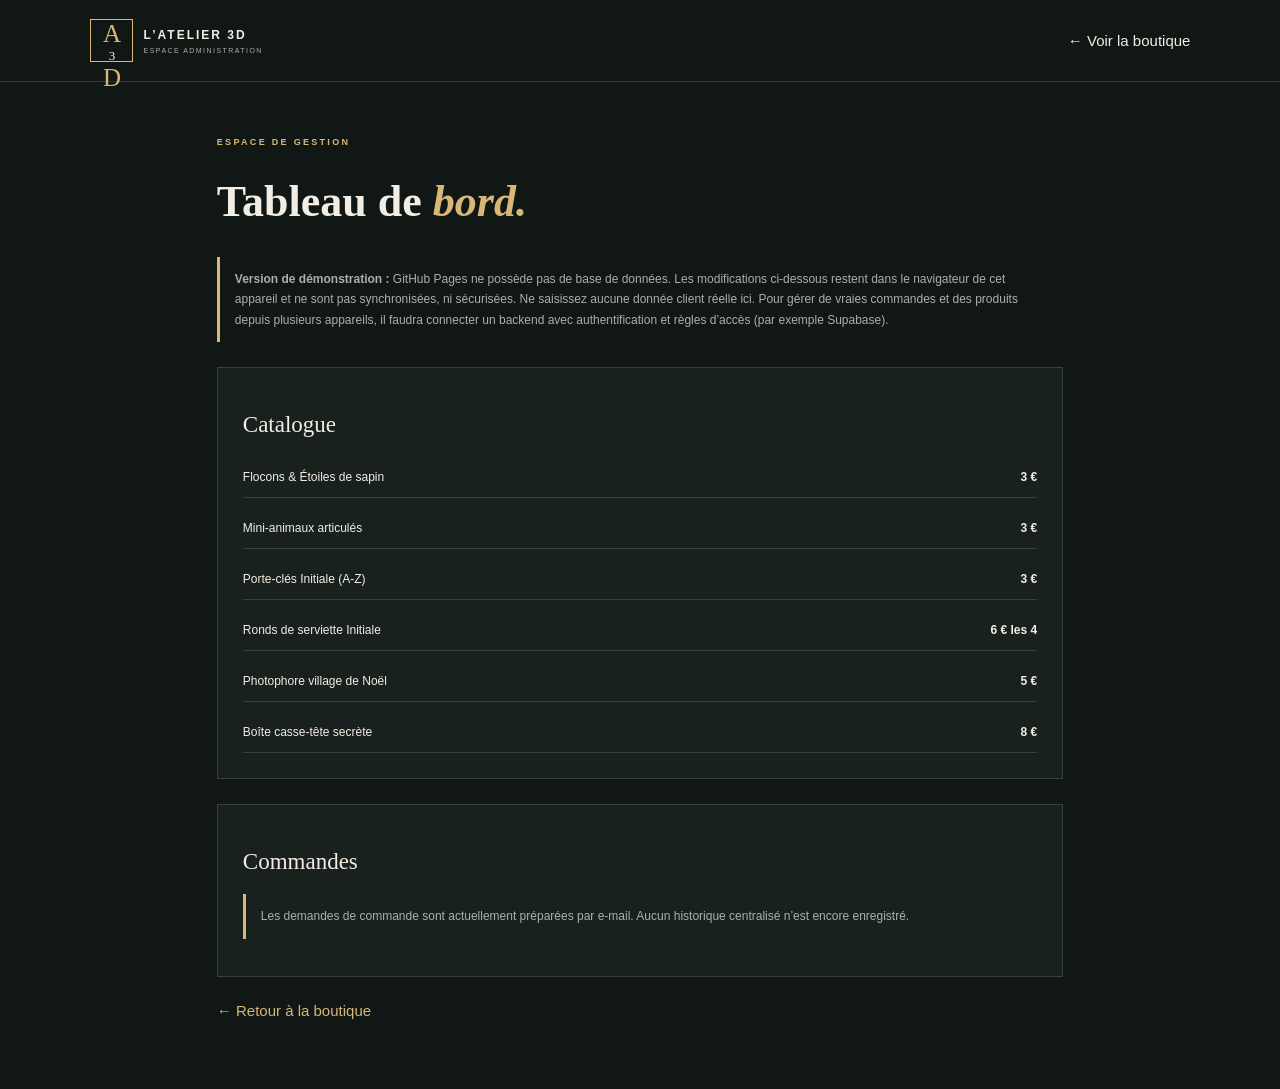
==== admin.html @ 52f1eea9 "Ajouter une page d’administration de démonstration" ====
<!doctype html><html lang="fr"><head><meta charset="utf-8"><meta name="viewport" content="width=device-width,initial-scale=1"><title>Administration — L’Atelier 3D</title><link rel="stylesheet" href="css/style.css"><style>body{min-height:100vh}.admin{max-width:1000px;margin:auto;padding:55px 6vw}.admin-head{display:flex;justify-content:space-between;align-items:center;gap:20px}.admin h1{font:600 44px var(--serif)}.admin h1 em{color:var(--gold)}.admin-card{border:1px solid var(--line);padding:25px;margin:25px 0;background:var(--panel)}.admin-card h2{font:500 23px var(--serif)}.admin-note{border-left:3px solid var(--gold);padding:12px 15px;color:var(--muted);font-size:12px;line-height:1.7}.admin-list{display:grid;gap:10px}.admin-row{display:flex;justify-content:space-between;gap:15px;padding:13px 0;border-bottom:1px solid var(--line);font-size:12px}.admin a{color:var(--gold)}.admin button{border:1px solid var(--line);background:transparent;color:var(--cream);padding:8px 12px;cursor:pointer}.admin input{background:#fff;color:#111;padding:9px;border:0;width:100%;max-width:260px;margin:5px}.admin label{font-size:11px;color:var(--muted)}@media(max-width:600px){.admin-head{align-items:flex-start;flex-direction:column}.admin h1{font-size:36px}}</style></head><body><header class="site-header"><a class="brand" href="index.html"><span class="brand-mark">A<span>3</span>D</span><span class="brand-name">L’ATELIER 3D<small>ESPACE ADMINISTRATION</small></span></a><a href="index.html">← Voir la boutique</a></header><main class="admin"><p class="eyebrow">ESPACE DE GESTION</p><h1>Tableau de <em>bord.</em></h1><div class="admin-note"><strong>Version de démonstration :</strong> GitHub Pages ne possède pas de base de données. Les modifications ci-dessous restent dans le navigateur de cet appareil et ne sont pas synchronisées, ni sécurisées. Ne saisissez aucune donnée client réelle ici. Pour gérer de vraies commandes et des produits depuis plusieurs appareils, il faudra connecter un backend avec authentification et règles d’accès (par exemple Supabase).</div><section class="admin-card"><h2>Catalogue</h2><div class="admin-list" id="admin-products"></div></section><section class="admin-card"><h2>Commandes</h2><p class="admin-note">Les demandes de commande sont actuellement préparées par e-mail. Aucun historique centralisé n’est encore enregistré.</p></section><p><a href="index.html">← Retour à la boutique</a></p></main><script>const products=[["Flocons & Étoiles de sapin","3 €"],["Mini-animaux articulés","3 €"],["Porte-clés Initiale (A-Z)","3 €"],["Ronds de serviette Initiale","6 € les 4"],["Photophore village de Noël","5 €"],["Boîte casse-tête secrète","8 €"]];document.querySelector("#admin-products").innerHTML=products.map(p=>'<div class="admin-row"><span>'+p[0]+'</span><strong>'+p[1]+'</strong></div>').join("");</script></body></html>
---- css/style.css ----
:root{--bg:#101714;--panel:#18211d;--cream:#f2eee3;--muted:#a9b1a8;--gold:#d8b779;--red:#a94b43;--line:rgba(242,238,227,.15);--serif:"Playfair Display",Georgia,serif;--sans:"DM Sans",Arial,sans-serif}*{box-sizing:border-box}html{scroll-behavior:smooth}body{margin:0;background:var(--bg);color:var(--cream);font-family:var(--sans);font-size:15px}a{color:inherit;text-decoration:none}button,input,select,textarea{font:inherit}.announcement{height:32px;background:var(--gold);color:#1a211c;display:flex;align-items:center;justify-content:center;gap:13px;font-size:9px;letter-spacing:1.6px;font-weight:700}.announcement span{font-size:13px}.site-header{height:82px;padding:0 7vw;display:flex;align-items:center;justify-content:space-between;border-bottom:1px solid var(--line);position:relative;z-index:4;background:var(--bg)}.brand{display:flex;align-items:center;gap:11px}.brand-mark{font-family:var(--serif);font-size:25px;letter-spacing:-2px;border:1px solid var(--gold);width:43px;height:43px;display:grid;place-items:center;color:var(--gold);position:relative}.brand-mark span{font-size:13px;color:var(--cream)}.brand-name{font-size:12px;letter-spacing:2px;font-weight:700}.brand-name small{display:block;font-size:7px;letter-spacing:1.45px;color:var(--muted);margin-top:5px;font-weight:500}.main-nav{display:flex;gap:38px;color:#d0d3cb;font-size:12px}.main-nav a:hover{color:var(--gold)}.cart-trigger{background:none;border:1px solid var(--line);color:var(--cream);padding:11px 15px;cursor:pointer;font-size:12px}.cart-trigger span{background:var(--gold);color:#1b211b;border-radius:50%;padding:3px 7px;margin-left:7px;font-weight:700}.hero{min-height:630px;padding:82px 10vw 30px;display:grid;grid-template-columns:1fr 1fr;align-items:center;position:relative;overflow:hidden;background:radial-gradient(ellipse at 75% 50%,#26372d 0,transparent 44%),linear-gradient(115deg,#101714,#151f1a)}.hero-copy{position:relative;z-index:2;max-width:570px}.eyebrow{font-size:9px;letter-spacing:2.3px;color:var(--gold);font-weight:700;margin:0 0 22px}.eyebrow-line{display:inline-block;width:27px;height:1px;background:var(--gold);vertical-align:middle;margin-right:9px}.hero h1{font:600 clamp(55px,7vw,94px)/.98 var(--serif);letter-spacing:-3px;margin:0}.hero h1 em,.intro-strip h2 em,.section-heading h2 em,.feature-band h2 em,.steps h2 em,.order-dialog h2 em{font-weight:500;color:var(--gold)}.hero-intro{color:#c0c7be;line-height:1.8;max-width:390px;margin:27px 0 30px;font-size:14px}.hero-actions{display:flex;align-items:center;gap:20px;flex-wrap:wrap}.button{min-height:48px;padding:0 20px;border:0;display:inline-flex;align-items:center;justify-content:center;gap:28px;font-weight:700;font-size:11px;letter-spacing:.3px;cursor:pointer;position:relative;overflow:hidden;transition:transform .2s,background .2s}.button:hover{transform:translateY(-2px)}.button-light{background:var(--cream);color:#17201a}.button-dark{background:var(--gold);color:#17201a;width:100%}.button span{font-size:17px}.hero-note{font-size:10px;color:var(--muted)}.hero-art{height:450px;position:relative;display:grid;place-items:center}.art-glow{position:absolute;width:310px;height:310px;border-radius:50%;background:#c99d5740;filter:blur(75px)}.art-orbit{position:absolute;border:1px solid #d8b77945;border-radius:50%;transform:rotate(-24deg)}.orbit-one{width:430px;height:210px}.orbit-two{width:370px;height:480px;transform:rotate(36deg)}.ornament{position:absolute;border-radius:50%;display:grid;place-items:center;box-shadow:inset -20px -20px 35px #0005,0 30px 70px #0006}.ornament-main{width:210px;height:210px;background:radial-gradient(circle at 32% 25%,#e8d5ac,#bd8d50 48%,#80522e 100%);color:#f7e6bd;font-size:73px}.ornament-cap{position:absolute;width:33px;height:22px;background:#d9c49b;top:-17px;border-radius:4px 4px 0 0}.ornament-loop{position:absolute;width:25px;height:23px;border:3px solid #d9c49b;border-bottom:0;border-radius:20px 20px 0 0;top:-37px}.ornament-small{width:92px;height:92px;background:radial-gradient(circle at 30% 20%,#e0b7a2,#a94b43 70%);font-size:34px;right:9%;bottom:13%;color:#f4d8c2}.ornament-small .ornament-cap{width:18px;height:14px;top:-10px}.ornament-small .ornament-loop{width:14px;height:15px;top:-23px;border-width:2px}.hero-star{position:absolute;color:var(--gold)}.star-a{font-size:30px;top:12%;left:17%}.star-b{font-size:20px;right:16%;top:22%}.star-c{font-size:26px;left:12%;bottom:20%}.art-caption{position:absolute;bottom:0;left:8%;right:8%;display:flex;justify-content:space-between;color:#aeb7aa;font-size:8px;letter-spacing:1.5px}.hero-bottom{position:absolute;bottom:25px;left:10vw;right:10vw;display:flex;justify-content:space-between;color:#879187;font-size:8px;letter-spacing:1.8px}.intro-strip{text-align:center;padding:105px 20px 100px;background:var(--cream);color:#18211d}.intro-strip>p:first-child{font-size:9px;letter-spacing:2px;color:#997747;font-weight:700}.intro-strip h2,.section-heading h2,.feature-band h2,.steps h2{font:600 clamp(35px,4vw,53px)/1.12 var(--serif);margin:18px 0}.intro-strip h2 em{color:#997747}.intro-text{max-width:490px;margin:20px auto 0;color:#667067;line-height:1.8;font-size:13px}.section-wrap{padding:100px 10vw}.section-heading{display:flex;align-items:end;justify-content:space-between;margin-bottom:42px;gap:25px}.section-heading .eyebrow{margin-bottom:13px}.section-heading h2{margin:0}.section-heading h2 em{color:var(--gold)}.section-heading>p{max-width:260px;color:var(--muted);font-size:12px;line-height:1.7}.product-grid{display:grid;grid-template-columns:repeat(3,1fr);gap:19px}.product-card{border:1px solid var(--line);background:#151e19;transition:transform .25s,border-color .25s}.product-card:hover{transform:translateY(-5px);border-color:#d8b77980}.product-art{height:220px;background:radial-gradient(circle at 50% 45%,#344438,#1c2821 65%);display:grid;place-items:center;position:relative;overflow:hidden}.product-art:after{content:"";position:absolute;width:160px;height:160px;border:1px solid #d8b77930;border-radius:50%}.product-symbol{font:90px var(--serif);color:var(--gold);text-shadow:0 12px 25px #0008;z-index:1}.product-card:nth-child(3n+2) .product-art{background:radial-gradient(circle at 50% 45%,#49322e,#241e1b 70%)}.product-card:nth-child(3n) .product-art{background:radial-gradient(circle at 50% 45%,#41443a,#20251f 70%)}.product-meta{padding:20px}.product-kicker{font-size:8px;letter-spacing:1.5px;color:var(--gold);margin:0 0 9px}.product-title-row{display:flex;justify-content:space-between;gap:10px;align-items:start}.product-title-row h3{font:500 18px/1.25 var(--serif);margin:0}.product-price{color:var(--gold);font-size:14px;font-weight:700;white-space:nowrap}.product-desc{color:var(--muted);font-size:11px;line-height:1.6;min-height:36px;margin:12px 0 18px}.add-button{width:100%;height:41px;background:transparent;color:var(--cream);border:1px solid #657166;cursor:pointer;font-size:10px;letter-spacing:.5px;transition:.2s}.add-button:hover{background:var(--gold);border-color:var(--gold);color:#17201a}.feature-band{padding:85px 12vw;background:#d8b779;color:#18211d;display:grid;grid-template-columns:.4fr 1fr 1fr;align-items:center;gap:35px}.feature-mark{font-size:60px;color:#8b6031}.feature-band .eyebrow{color:#76552e}.feature-band h2{margin:0}.feature-band h2 em{color:#8b6031}.feature-text{font-size:12px;line-height:1.8;color:#3f493e}.feature-text ul{padding-left:18px}.feature-text li{padding:3px 0}.steps{text-align:center}.steps h2{margin:0 0 50px}.steps h2 em{color:var(--gold)}.step-grid{display:grid;grid-template-columns:repeat(3,1fr);gap:18px;text-align:left}.step-grid article{border-top:1px solid var(--line);padding:25px 10px}.step-grid article>span{color:var(--gold);font:28px var(--serif)}.step-grid h3{font:500 20px var(--serif);margin:20px 0 9px}.step-grid p{color:var(--muted);font-size:11px;line-height:1.8;max-width:250px}.footer{padding:38px 8vw;border-top:1px solid var(--line);display:flex;align-items:center;justify-content:space-between;gap:20px}.footer p,.footer>span{font-size:9px;color:var(--muted)}.cart-backdrop{position:fixed;inset:0;background:#0009;z-index:8;opacity:0;pointer-events:none;transition:.25s}.cart-backdrop.visible{opacity:1;pointer-events:auto}.cart-panel{position:fixed;z-index:9;right:0;top:0;height:100dvh;width:min(440px,100%);background:var(--cream);color:#18211d;padding:32px;transform:translateX(102%);transition:transform .3s;display:flex;flex-direction:column}.cart-panel.open{transform:translateX(0)}.cart-head{display:flex;justify-content:space-between;align-items:start;border-bottom:1px solid #d8d5ca;padding-bottom:20px}.cart-head .eyebrow{margin-bottom:9px;color:#997747}.cart-head h2{font:600 34px var(--serif);margin:0}.cart-head h2 span{color:#997747}.icon-button{border:0;background:none;font-size:28px;cursor:pointer;color:inherit}.cart-items{padding:15px 0;overflow:auto;flex:1}.empty-cart{font-size:12px;color:#737c72;line-height:1.7}.cart-line{display:grid;grid-template-columns:1fr auto;gap:10px;padding:15px 0;border-bottom:1px solid #dedbd1}.cart-line h4{margin:0 0 6px;font:500 16px var(--serif)}.cart-line small{color:#70786f}.cart-line-actions{display:flex;align-items:center;gap:8px;margin-top:10px}.cart-line-actions button{border:1px solid #c8c7bd;background:transparent;width:25px;height:25px;cursor:pointer}.cart-line-price{font-weight:700;color:#8b6031}.cart-foot{border-top:1px solid #d8d5ca;padding-top:18px}.subtotal{display:flex;justify-content:space-between;font-size:14px}.subtotal strong{font-size:17px}.cart-foot>p,.payment-note{font-size:10px;line-height:1.6;color:#737c72}.payment-note{display:block;text-align:center;margin:12px 0 0}.cart-foot .button{margin-top:12px}.order-dialog{border:0;padding:0;width:min(520px,calc(100% - 28px));max-height:92dvh;overflow:auto;background:var(--cream);color:#18211d;box-shadow:0 25px 90px #0008}.order-dialog::backdrop{background:#000a}.order-dialog form{padding:32px}.dialog-top{display:flex;justify-content:space-between;align-items:center}.dialog-top .eyebrow{color:#997747;margin:0}.order-dialog h2{font:600 38px/1.1 var(--serif);margin:20px 0}.order-dialog h2 em{color:#997747}.form-intro{color:#6b756a;font-size:12px;line-height:1.7;margin-bottom:22px}.order-dialog label{display:block;font-size:10px;font-weight:700;letter-spacing:.5px;margin:14px 0}.order-dialog input,.order-dialog select,.order-dialog textarea{display:block;width:100%;margin-top:7px;border:1px solid #d2d0c6;background:#fffdf8;padding:12px;color:#18211d;outline-color:#997747}.dialog-total{display:flex;justify-content:space-between;border-top:1px solid #d2d0c6;padding:18px 0;margin-top:20px}.dialog-total strong{color:#8b6031}.order-dialog .payment-note{color:#737c72}.toast{position:fixed;bottom:25px;left:50%;transform:translate(-50%,20px);background:var(--cream);color:#18211d;padding:12px 18px;font-size:11px;z-index:20;opacity:0;transition:.2s;pointer-events:none}.toast.show{opacity:1;transform:translate(-50%,0)}.snow-button:before,.snow-button:after{content:"";position:absolute;inset:-30px;background-image:radial-gradient(circle,#fff 1px,transparent 1.7px),radial-gradient(circle,#fff 1px,transparent 1.7px);background-size:31px 31px,47px 47px;background-position:0 0,13px 19px;opacity:0;pointer-events:none}.snow-button:hover:before,.snow-button:focus-visible:before{opacity:.45;animation:snowfall 1.8s linear infinite}.snow-button:hover:after{opacity:.3;animation:snowfall 2.5s linear infinite reverse}@keyframes snowfall{to{background-position:0 60px,13px 79px}}@media(max-width:850px){.site-header{padding:0 5vw}.main-nav{gap:17px}.hero{padding:65px 7vw 60px;grid-template-columns:1fr 1fr}.hero-art{transform:scale(.85)}.section-wrap{padding:80px 7vw}.feature-band{padding:70px 7vw;grid-template-columns:.3fr 1fr 1fr}.product-grid{grid-template-columns:repeat(2,1fr)}}@media(max-width:600px){.announcement{font-size:7px;letter-spacing:1px}.site-header{height:70px}.brand-mark{width:36px;height:36px;font-size:21px}.brand-name{font-size:10px}.brand-name small{font-size:6px}.main-nav{display:none}.cart-trigger{padding:9px 10px;font-size:10px}.hero{display:block;min-height:760px;padding:72px 8vw 70px}.hero h1{font-size:66px}.hero-art{height:350px;margin-top:12px;transform:scale(.8)}.hero-bottom{left:8vw;right:8vw;font-size:7px}.hero-note{font-size:9px}.intro-strip{padding:75px 22px}.section-wrap{padding:70px 6vw}.section-heading{display:block}.section-heading>p{margin-top:15px}.product-grid{grid-template-columns:1fr;gap:14px}.product-art{height:230px}.feature-band{grid-template-columns:1fr;gap:10px;padding:65px 9vw}.feature-mark{font-size:35px}.feature-text{margin-top:12px}.steps h2{margin-bottom:30px}.step-grid{grid-template-columns:1fr;gap:0}.step-grid article{padding:20px 5px}.step-grid p{max-width:none}.footer{align-items:flex-start;flex-direction:column;padding:32px 7vw}.cart-panel{padding:25px 20px}.order-dialog form{padding:24px}.order-dialog h2{font-size:34px}}@media(prefers-reduced-motion:reduce){*,*:before,*:after{scroll-behavior:auto!important;animation-duration:.01ms!important;transition-duration:.01ms!important}}
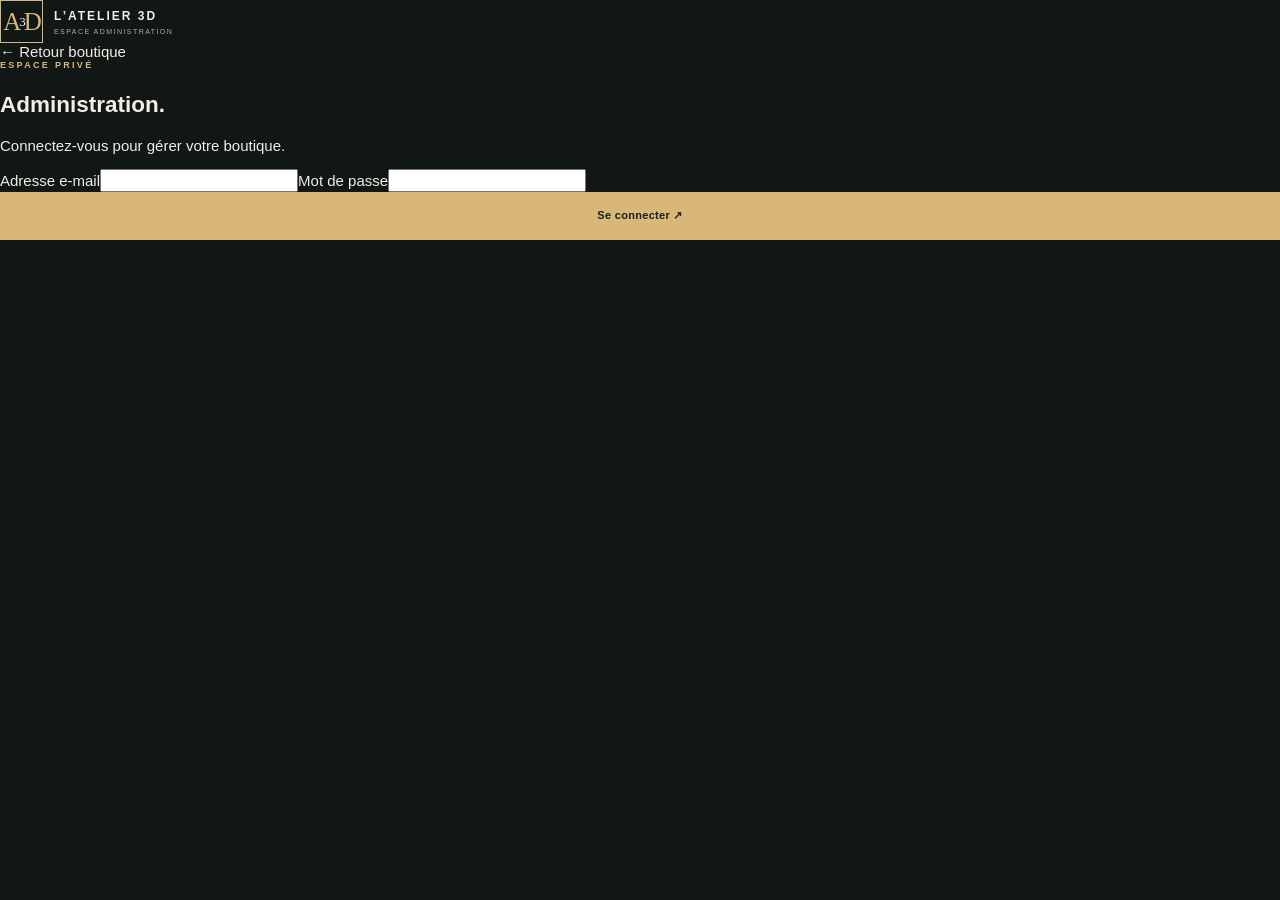
==== commit 86c151ba: "Créer l’interface d’administration Supabase" ====
--- a/admin.html
+++ b/admin.html
@@ -1 +1 @@
-<!doctype html><html lang="fr"><head><meta charset="utf-8"><meta name="viewport" content="width=device-width,initial-scale=1"><title>Administration — L’Atelier 3D</title><link rel="stylesheet" href="css/style.css"><style>body{min-height:100vh}.admin{max-width:1000px;margin:auto;padding:55px 6vw}.admin-head{display:flex;justify-content:space-between;align-items:center;gap:20px}.admin h1{font:600 44px var(--serif)}.admin h1 em{color:var(--gold)}.admin-card{border:1px solid var(--line);padding:25px;margin:25px 0;background:var(--panel)}.admin-card h2{font:500 23px var(--serif)}.admin-note{border-left:3px solid var(--gold);padding:12px 15px;color:var(--muted);font-size:12px;line-height:1.7}.admin-list{display:grid;gap:10px}.admin-row{display:flex;justify-content:space-between;gap:15px;padding:13px 0;border-bottom:1px solid var(--line);font-size:12px}.admin a{color:var(--gold)}.admin button{border:1px solid var(--line);background:transparent;color:var(--cream);padding:8px 12px;cursor:pointer}.admin input{background:#fff;color:#111;padding:9px;border:0;width:100%;max-width:260px;margin:5px}.admin label{font-size:11px;color:var(--muted)}@media(max-width:600px){.admin-head{align-items:flex-start;flex-direction:column}.admin h1{font-size:36px}}</style></head><body><header class="site-header"><a class="brand" href="index.html"><span class="brand-mark">A<span>3</span>D</span><span class="brand-name">L’ATELIER 3D<small>ESPACE ADMINISTRATION</small></span></a><a href="index.html">← Voir la boutique</a></header><main class="admin"><p class="eyebrow">ESPACE DE GESTION</p><h1>Tableau de <em>bord.</em></h1><div class="admin-note"><strong>Version de démonstration :</strong> GitHub Pages ne possède pas de base de données. Les modifications ci-dessous restent dans le navigateur de cet appareil et ne sont pas synchronisées, ni sécurisées. Ne saisissez aucune donnée client réelle ici. Pour gérer de vraies commandes et des produits depuis plusieurs appareils, il faudra connecter un backend avec authentification et règles d’accès (par exemple Supabase).</div><section class="admin-card"><h2>Catalogue</h2><div class="admin-list" id="admin-products"></div></section><section class="admin-card"><h2>Commandes</h2><p class="admin-note">Les demandes de commande sont actuellement préparées par e-mail. Aucun historique centralisé n’est encore enregistré.</p></section><p><a href="index.html">← Retour à la boutique</a></p></main><script>const products=[["Flocons & Étoiles de sapin","3 €"],["Mini-animaux articulés","3 €"],["Porte-clés Initiale (A-Z)","3 €"],["Ronds de serviette Initiale","6 € les 4"],["Photophore village de Noël","5 €"],["Boîte casse-tête secrète","8 €"]];document.querySelector("#admin-products").innerHTML=products.map(p=>'<div class="admin-row"><span>'+p[0]+'</span><strong>'+p[1]+'</strong></div>').join("");</script></body></html>+<!doctype html><html lang="fr"><head><meta charset="utf-8"><meta name="viewport" content="width=device-width,initial-scale=1"><meta name="theme-color" content="#101714"><title>Administration — L’Atelier 3D</title><link rel="stylesheet" href="css/style.css"><link rel="stylesheet" href="css/admin.css"></head><body class="admin-body"><header class="admin-header"><a class="brand" href="index.html"><span class="brand-mark">A<span>3</span>D</span><span class="brand-name">L’ATELIER 3D<small>ESPACE ADMINISTRATION</small></span></a><a href="index.html">← Retour boutique</a></header><main class="admin-main"><div id="setup-warning" class="admin-notice" hidden>Configurez l’URL et la clé publique Supabase dans js/supabase-config.js.</div><section id="login-view" class="login-card"><p class="eyebrow">ESPACE PRIVÉ</p><h1>Administration<span>.</span></h1><p class="admin-muted">Connectez-vous pour gérer votre boutique.</p><form id="login-form"><label>Adresse e-mail<input id="login-email" type="email" required autocomplete="username"></label><label>Mot de passe<input id="login-password" type="password" required autocomplete="current-password"></label><button class="button button-dark">Se connecter ↗</button><p id="login-message" class="form-message"></p></form></section><section id="dashboard-view" hidden><div class="admin-title-row"><div><p class="eyebrow">VOTRE BOUTIQUE</p><h1>Tableau de bord<span>.</span></h1><p id="admin-identity" class="admin-muted"></p></div><button id="logout-button" class="admin-secondary">Déconnexion</button></div><div class="stats-grid"><article><span>Produits actifs</span><strong id="stat-products">—</strong></article><article><span>Stock total</span><strong id="stat-stock">—</strong></article><article><span>Ventes enregistrées</span><strong id="stat-sales">—</strong></article><article><span>Chiffre d’affaires</span><strong id="stat-revenue">—</strong></article></div><nav class="admin-tabs"><button class="active" data-tab="products">Produits & stocks</button><button data-tab="sales">Ventes</button><button data-tab="settings">Paramètres</button></nav><section class="admin-panel" id="tab-products"><div class="panel-heading"><h2>Vos produits</h2><button id="new-product" class="button button-dark">＋ Ajouter</button></div><div class="table-wrap"><table><thead><tr><th>Produit</th><th>Prix</th><th>Stock</th><th>Visibilité</th><th>Actions</th></tr></thead><tbody id="products-table"></tbody></table></div></section><section class="admin-panel" id="tab-sales" hidden><div class="panel-heading"><h2>Historique des ventes</h2><button id="new-sale" class="button button-dark">＋ Enregistrer une vente</button></div><p class="admin-muted">Saisie manuelle uniquement : aucune commande client ni paiement en ligne n’est activé.</p><div class="table-wrap"><table><thead><tr><th>Date</th><th>Client</th><th>Montant</th><th>Statut</th><th>Détails</th></tr></thead><tbody id="sales-table"></tbody></table></div></section><section class="admin-panel" id="tab-settings" hidden><h2>Changer le mot de passe</h2><form id="password-form" class="settings-form"><label>Nouveau mot de passe<input id="new-password" type="password" minlength="8" required autocomplete="new-password"></label><label>Confirmation<input id="confirm-password" type="password" minlength="8" required autocomplete="new-password"></label><button class="button button-dark">Modifier le mot de passe</button><p id="settings-message" class="form-message"></p></form><p class="admin-muted">L’identifiant de connexion est votre adresse e-mail Supabase. Son changement se fait via le processus de confirmation e-mail de Supabase.</p></section></section></main><dialog id="product-dialog" class="admin-dialog"><form id="product-form"><div class="dialog-heading"><h2 id="product-dialog-title">Produit</h2><button type="button" class="admin-close" data-close="product-dialog">×</button></div><input id="product-id" type="hidden"><label>Nom<input id="product-name" required></label><div class="form-two"><label>Prix (€)<input id="product-price" type="number" min="0" step=".01" required></label><label>Stock<input id="product-stock" type="number" min="0" step="1" required></label></div><label>Unité<input id="product-unit" value="la pièce" required></label><label>Description<textarea id="product-description" rows="3"></textarea></label><div class="form-two"><label>Symbole<input id="product-symbol" maxlength="4" value="✳"></label><label>Catégorie<input id="product-tag" value="CRÉATION"></label></div><label class="check-label"><input id="product-active" type="checkbox" checked> Visible sur la boutique</label><button class="button button-dark">Enregistrer</button><p id="product-message" class="form-message"></p></form></dialog><dialog id="sale-dialog" class="admin-dialog"><form id="sale-form"><div class="dialog-heading"><h2>Enregistrer une vente</h2><button type="button" class="admin-close" data-close="sale-dialog">×</button></div><label>Nom du client<input id="sale-name" required></label><label>E-mail (facultatif)<input id="sale-email" type="email"></label><label>Montant (€)<input id="sale-amount" type="number" min="0" step=".01" required></label><label>Statut<select id="sale-status"><option>à préparer</option><option>en cours</option><option>terminée</option><option>annulée</option></select></label><label>Détails<textarea id="sale-details" rows="3"></textarea></label><button class="button button-dark">Enregistrer la vente</button><p id="sale-message" class="form-message"></p></form></dialog><script src="js/supabase-config.js"></script><script type="module" src="js/admin.js"></script></body></html>
--- a/css/style.css
+++ b/css/style.css
@@ -1 +1,2 @@
-:root{--bg:#101714;--panel:#18211d;--cream:#f2eee3;--muted:#a9b1a8;--gold:#d8b779;--red:#a94b43;--line:rgba(242,238,227,.15);--serif:"Playfair Display",Georgia,serif;--sans:"DM Sans",Arial,sans-serif}*{box-sizing:border-box}html{scroll-behavior:smooth}body{margin:0;background:var(--bg);color:var(--cream);font-family:var(--sans);font-size:15px}a{color:inherit;text-decoration:none}button,input,select,textarea{font:inherit}.announcement{height:32px;background:var(--gold);color:#1a211c;display:flex;align-items:center;justify-content:center;gap:13px;font-size:9px;letter-spacing:1.6px;font-weight:700}.announcement span{font-size:13px}.site-header{height:82px;padding:0 7vw;display:flex;align-items:center;justify-content:space-between;border-bottom:1px solid var(--line);position:relative;z-index:4;background:var(--bg)}.brand{display:flex;align-items:center;gap:11px}.brand-mark{font-family:var(--serif);font-size:25px;letter-spacing:-2px;border:1px solid var(--gold);width:43px;height:43px;display:grid;place-items:center;color:var(--gold);position:relative}.brand-mark span{font-size:13px;color:var(--cream)}.brand-name{font-size:12px;letter-spacing:2px;font-weight:700}.brand-name small{display:block;font-size:7px;letter-spacing:1.45px;color:var(--muted);margin-top:5px;font-weight:500}.main-nav{display:flex;gap:38px;color:#d0d3cb;font-size:12px}.main-nav a:hover{color:var(--gold)}.cart-trigger{background:none;border:1px solid var(--line);color:var(--cream);padding:11px 15px;cursor:pointer;font-size:12px}.cart-trigger span{background:var(--gold);color:#1b211b;border-radius:50%;padding:3px 7px;margin-left:7px;font-weight:700}.hero{min-height:630px;padding:82px 10vw 30px;display:grid;grid-template-columns:1fr 1fr;align-items:center;position:relative;overflow:hidden;background:radial-gradient(ellipse at 75% 50%,#26372d 0,transparent 44%),linear-gradient(115deg,#101714,#151f1a)}.hero-copy{position:relative;z-index:2;max-width:570px}.eyebrow{font-size:9px;letter-spacing:2.3px;color:var(--gold);font-weight:700;margin:0 0 22px}.eyebrow-line{display:inline-block;width:27px;height:1px;background:var(--gold);vertical-align:middle;margin-right:9px}.hero h1{font:600 clamp(55px,7vw,94px)/.98 var(--serif);letter-spacing:-3px;margin:0}.hero h1 em,.intro-strip h2 em,.section-heading h2 em,.feature-band h2 em,.steps h2 em,.order-dialog h2 em{font-weight:500;color:var(--gold)}.hero-intro{color:#c0c7be;line-height:1.8;max-width:390px;margin:27px 0 30px;font-size:14px}.hero-actions{display:flex;align-items:center;gap:20px;flex-wrap:wrap}.button{min-height:48px;padding:0 20px;border:0;display:inline-flex;align-items:center;justify-content:center;gap:28px;font-weight:700;font-size:11px;letter-spacing:.3px;cursor:pointer;position:relative;overflow:hidden;transition:transform .2s,background .2s}.button:hover{transform:translateY(-2px)}.button-light{background:var(--cream);color:#17201a}.button-dark{background:var(--gold);color:#17201a;width:100%}.button span{font-size:17px}.hero-note{font-size:10px;color:var(--muted)}.hero-art{height:450px;position:relative;display:grid;place-items:center}.art-glow{position:absolute;width:310px;height:310px;border-radius:50%;background:#c99d5740;filter:blur(75px)}.art-orbit{position:absolute;border:1px solid #d8b77945;border-radius:50%;transform:rotate(-24deg)}.orbit-one{width:430px;height:210px}.orbit-two{width:370px;height:480px;transform:rotate(36deg)}.ornament{position:absolute;border-radius:50%;display:grid;place-items:center;box-shadow:inset -20px -20px 35px #0005,0 30px 70px #0006}.ornament-main{width:210px;height:210px;background:radial-gradient(circle at 32% 25%,#e8d5ac,#bd8d50 48%,#80522e 100%);color:#f7e6bd;font-size:73px}.ornament-cap{position:absolute;width:33px;height:22px;background:#d9c49b;top:-17px;border-radius:4px 4px 0 0}.ornament-loop{position:absolute;width:25px;height:23px;border:3px solid #d9c49b;border-bottom:0;border-radius:20px 20px 0 0;top:-37px}.ornament-small{width:92px;height:92px;background:radial-gradient(circle at 30% 20%,#e0b7a2,#a94b43 70%);font-size:34px;right:9%;bottom:13%;color:#f4d8c2}.ornament-small .ornament-cap{width:18px;height:14px;top:-10px}.ornament-small .ornament-loop{width:14px;height:15px;top:-23px;border-width:2px}.hero-star{position:absolute;color:var(--gold)}.star-a{font-size:30px;top:12%;left:17%}.star-b{font-size:20px;right:16%;top:22%}.star-c{font-size:26px;left:12%;bottom:20%}.art-caption{position:absolute;bottom:0;left:8%;right:8%;display:flex;justify-content:space-between;color:#aeb7aa;font-size:8px;letter-spacing:1.5px}.hero-bottom{position:absolute;bottom:25px;left:10vw;right:10vw;display:flex;justify-content:space-between;color:#879187;font-size:8px;letter-spacing:1.8px}.intro-strip{text-align:center;padding:105px 20px 100px;background:var(--cream);color:#18211d}.intro-strip>p:first-child{font-size:9px;letter-spacing:2px;color:#997747;font-weight:700}.intro-strip h2,.section-heading h2,.feature-band h2,.steps h2{font:600 clamp(35px,4vw,53px)/1.12 var(--serif);margin:18px 0}.intro-strip h2 em{color:#997747}.intro-text{max-width:490px;margin:20px auto 0;color:#667067;line-height:1.8;font-size:13px}.section-wrap{padding:100px 10vw}.section-heading{display:flex;align-items:end;justify-content:space-between;margin-bottom:42px;gap:25px}.section-heading .eyebrow{margin-bottom:13px}.section-heading h2{margin:0}.section-heading h2 em{color:var(--gold)}.section-heading>p{max-width:260px;color:var(--muted);font-size:12px;line-height:1.7}.product-grid{display:grid;grid-template-columns:repeat(3,1fr);gap:19px}.product-card{border:1px solid var(--line);background:#151e19;transition:transform .25s,border-color .25s}.product-card:hover{transform:translateY(-5px);border-color:#d8b77980}.product-art{height:220px;background:radial-gradient(circle at 50% 45%,#344438,#1c2821 65%);display:grid;place-items:center;position:relative;overflow:hidden}.product-art:after{content:"";position:absolute;width:160px;height:160px;border:1px solid #d8b77930;border-radius:50%}.product-symbol{font:90px var(--serif);color:var(--gold);text-shadow:0 12px 25px #0008;z-index:1}.product-card:nth-child(3n+2) .product-art{background:radial-gradient(circle at 50% 45%,#49322e,#241e1b 70%)}.product-card:nth-child(3n) .product-art{background:radial-gradient(circle at 50% 45%,#41443a,#20251f 70%)}.product-meta{padding:20px}.product-kicker{font-size:8px;letter-spacing:1.5px;color:var(--gold);margin:0 0 9px}.product-title-row{display:flex;justify-content:space-between;gap:10px;align-items:start}.product-title-row h3{font:500 18px/1.25 var(--serif);margin:0}.product-price{color:var(--gold);font-size:14px;font-weight:700;white-space:nowrap}.product-desc{color:var(--muted);font-size:11px;line-height:1.6;min-height:36px;margin:12px 0 18px}.add-button{width:100%;height:41px;background:transparent;color:var(--cream);border:1px solid #657166;cursor:pointer;font-size:10px;letter-spacing:.5px;transition:.2s}.add-button:hover{background:var(--gold);border-color:var(--gold);color:#17201a}.feature-band{padding:85px 12vw;background:#d8b779;color:#18211d;display:grid;grid-template-columns:.4fr 1fr 1fr;align-items:center;gap:35px}.feature-mark{font-size:60px;color:#8b6031}.feature-band .eyebrow{color:#76552e}.feature-band h2{margin:0}.feature-band h2 em{color:#8b6031}.feature-text{font-size:12px;line-height:1.8;color:#3f493e}.feature-text ul{padding-left:18px}.feature-text li{padding:3px 0}.steps{text-align:center}.steps h2{margin:0 0 50px}.steps h2 em{color:var(--gold)}.step-grid{display:grid;grid-template-columns:repeat(3,1fr);gap:18px;text-align:left}.step-grid article{border-top:1px solid var(--line);padding:25px 10px}.step-grid article>span{color:var(--gold);font:28px var(--serif)}.step-grid h3{font:500 20px var(--serif);margin:20px 0 9px}.step-grid p{color:var(--muted);font-size:11px;line-height:1.8;max-width:250px}.footer{padding:38px 8vw;border-top:1px solid var(--line);display:flex;align-items:center;justify-content:space-between;gap:20px}.footer p,.footer>span{font-size:9px;color:var(--muted)}.cart-backdrop{position:fixed;inset:0;background:#0009;z-index:8;opacity:0;pointer-events:none;transition:.25s}.cart-backdrop.visible{opacity:1;pointer-events:auto}.cart-panel{position:fixed;z-index:9;right:0;top:0;height:100dvh;width:min(440px,100%);background:var(--cream);color:#18211d;padding:32px;transform:translateX(102%);transition:transform .3s;display:flex;flex-direction:column}.cart-panel.open{transform:translateX(0)}.cart-head{display:flex;justify-content:space-between;align-items:start;border-bottom:1px solid #d8d5ca;padding-bottom:20px}.cart-head .eyebrow{margin-bottom:9px;color:#997747}.cart-head h2{font:600 34px var(--serif);margin:0}.cart-head h2 span{color:#997747}.icon-button{border:0;background:none;font-size:28px;cursor:pointer;color:inherit}.cart-items{padding:15px 0;overflow:auto;flex:1}.empty-cart{font-size:12px;color:#737c72;line-height:1.7}.cart-line{display:grid;grid-template-columns:1fr auto;gap:10px;padding:15px 0;border-bottom:1px solid #dedbd1}.cart-line h4{margin:0 0 6px;font:500 16px var(--serif)}.cart-line small{color:#70786f}.cart-line-actions{display:flex;align-items:center;gap:8px;margin-top:10px}.cart-line-actions button{border:1px solid #c8c7bd;background:transparent;width:25px;height:25px;cursor:pointer}.cart-line-price{font-weight:700;color:#8b6031}.cart-foot{border-top:1px solid #d8d5ca;padding-top:18px}.subtotal{display:flex;justify-content:space-between;font-size:14px}.subtotal strong{font-size:17px}.cart-foot>p,.payment-note{font-size:10px;line-height:1.6;color:#737c72}.payment-note{display:block;text-align:center;margin:12px 0 0}.cart-foot .button{margin-top:12px}.order-dialog{border:0;padding:0;width:min(520px,calc(100% - 28px));max-height:92dvh;overflow:auto;background:var(--cream);color:#18211d;box-shadow:0 25px 90px #0008}.order-dialog::backdrop{background:#000a}.order-dialog form{padding:32px}.dialog-top{display:flex;justify-content:space-between;align-items:center}.dialog-top .eyebrow{color:#997747;margin:0}.order-dialog h2{font:600 38px/1.1 var(--serif);margin:20px 0}.order-dialog h2 em{color:#997747}.form-intro{color:#6b756a;font-size:12px;line-height:1.7;margin-bottom:22px}.order-dialog label{display:block;font-size:10px;font-weight:700;letter-spacing:.5px;margin:14px 0}.order-dialog input,.order-dialog select,.order-dialog textarea{display:block;width:100%;margin-top:7px;border:1px solid #d2d0c6;background:#fffdf8;padding:12px;color:#18211d;outline-color:#997747}.dialog-total{display:flex;justify-content:space-between;border-top:1px solid #d2d0c6;padding:18px 0;margin-top:20px}.dialog-total strong{color:#8b6031}.order-dialog .payment-note{color:#737c72}.toast{position:fixed;bottom:25px;left:50%;transform:translate(-50%,20px);background:var(--cream);color:#18211d;padding:12px 18px;font-size:11px;z-index:20;opacity:0;transition:.2s;pointer-events:none}.toast.show{opacity:1;transform:translate(-50%,0)}.snow-button:before,.snow-button:after{content:"";position:absolute;inset:-30px;background-image:radial-gradient(circle,#fff 1px,transparent 1.7px),radial-gradient(circle,#fff 1px,transparent 1.7px);background-size:31px 31px,47px 47px;background-position:0 0,13px 19px;opacity:0;pointer-events:none}.snow-button:hover:before,.snow-button:focus-visible:before{opacity:.45;animation:snowfall 1.8s linear infinite}.snow-button:hover:after{opacity:.3;animation:snowfall 2.5s linear infinite reverse}@keyframes snowfall{to{background-position:0 60px,13px 79px}}@media(max-width:850px){.site-header{padding:0 5vw}.main-nav{gap:17px}.hero{padding:65px 7vw 60px;grid-template-columns:1fr 1fr}.hero-art{transform:scale(.85)}.section-wrap{padding:80px 7vw}.feature-band{padding:70px 7vw;grid-template-columns:.3fr 1fr 1fr}.product-grid{grid-template-columns:repeat(2,1fr)}}@media(max-width:600px){.announcement{font-size:7px;letter-spacing:1px}.site-header{height:70px}.brand-mark{width:36px;height:36px;font-size:21px}.brand-name{font-size:10px}.brand-name small{font-size:6px}.main-nav{display:none}.cart-trigger{padding:9px 10px;font-size:10px}.hero{display:block;min-height:760px;padding:72px 8vw 70px}.hero h1{font-size:66px}.hero-art{height:350px;margin-top:12px;transform:scale(.8)}.hero-bottom{left:8vw;right:8vw;font-size:7px}.hero-note{font-size:9px}.intro-strip{padding:75px 22px}.section-wrap{padding:70px 6vw}.section-heading{display:block}.section-heading>p{margin-top:15px}.product-grid{grid-template-columns:1fr;gap:14px}.product-art{height:230px}.feature-band{grid-template-columns:1fr;gap:10px;padding:65px 9vw}.feature-mark{font-size:35px}.feature-text{margin-top:12px}.steps h2{margin-bottom:30px}.step-grid{grid-template-columns:1fr;gap:0}.step-grid article{padding:20px 5px}.step-grid p{max-width:none}.footer{align-items:flex-start;flex-direction:column;padding:32px 7vw}.cart-panel{padding:25px 20px}.order-dialog form{padding:24px}.order-dialog h2{font-size:34px}}@media(prefers-reduced-motion:reduce){*,*:before,*:after{scroll-behavior:auto!important;animation-duration:.01ms!important;transition-duration:.01ms!important}}+:root{--bg:#101714;--panel:#18211d;--cream:#f2eee3;--muted:#a9b1a8;--gold:#d8b779;--red:#a94b43;--line:rgba(242,238,227,.15);--serif:"Playfair Display",Georgia,serif;--sans:"DM Sans",Arial,sans-serif}*{box-sizing:border-box}html{scroll-behavior:smooth}body{margin:0;background:var(--bg);color:var(--cream);font-family:var(--sans);font-size:15px}a{color:inherit;text-decoration:none}button,input,select,textarea{font:inherit}.announcement{height:32px;background:var(--gold);color:#1a211c;display:flex;align-items:center;justify-content:center;gap:13px;font-size:9px;letter-spacing:1.6px;font-weight:700}.announcement span{font-size:13px}.site-header{height:82px;padding:0 7vw;display:flex;align-items:center;justify-content:space-between;border-bottom:1px solid var(--line);position:relative;z-index:4;background:var(--bg)}.brand{display:flex;align-items:center;gap:11px}.brand-mark{font-family:var(--serif);font-size:25px;letter-spacing:-2px;border:1px solid var(--gold);width:43px;height:43px;display:flex;align-items:center;justify-content:center;white-space:nowrap;color:var(--gold);position:relative;line-height:1}.brand-mark span{font-size:13px;color:var(--cream)}.brand-name{font-size:12px;letter-spacing:2px;font-weight:700}.brand-name small{display:block;font-size:7px;letter-spacing:1.45px;color:var(--muted);margin-top:5px;font-weight:500}.main-nav{display:flex;gap:38px;color:#d0d3cb;font-size:12px}.main-nav a:hover{color:var(--gold)}.cart-trigger{background:none;border:1px solid var(--line);color:var(--cream);padding:11px 15px;cursor:pointer;font-size:12px}.cart-trigger span{background:var(--gold);color:#1b211b;border-radius:50%;padding:3px 7px;margin-left:7px;font-weight:700}.hero{min-height:630px;padding:82px 10vw 30px;display:grid;grid-template-columns:1fr 1fr;align-items:center;position:relative;overflow:hidden;background:radial-gradient(ellipse at 75% 50%,#26372d 0,transparent 44%),linear-gradient(115deg,#101714,#151f1a)}.hero-copy{position:relative;z-index:2;max-width:570px}.eyebrow{font-size:9px;letter-spacing:2.3px;color:var(--gold);font-weight:700;margin:0 0 22px}.eyebrow-line{display:inline-block;width:27px;height:1px;background:var(--gold);vertical-align:middle;margin-right:9px}.hero h1{font:600 clamp(55px,7vw,94px)/.98 var(--serif);letter-spacing:-3px;margin:0}.hero h1 em,.intro-strip h2 em,.section-heading h2 em,.feature-band h2 em,.steps h2 em,.order-dialog h2 em{font-weight:500;color:var(--gold)}.hero-intro{color:#c0c7be;line-height:1.8;max-width:390px;margin:27px 0 30px;font-size:14px}.hero-actions{display:flex;align-items:center;gap:20px;flex-wrap:wrap}.button{min-height:48px;padding:0 20px;border:0;display:inline-flex;align-items:center;justify-content:center;gap:28px;font-weight:700;font-size:11px;letter-spacing:.3px;cursor:pointer;position:relative;overflow:hidden;transition:transform .2s,background .2s}.button:hover{transform:translateY(-2px)}.button-light{background:var(--cream);color:#17201a}.button-dark{background:var(--gold);color:#17201a;width:100%}.button span{font-size:17px}.hero-note{font-size:10px;color:var(--muted)}.hero-art{height:450px;position:relative;display:grid;place-items:center}.art-glow{position:absolute;width:310px;height:310px;border-radius:50%;background:#c99d5740;filter:blur(75px)}.art-orbit{position:absolute;border:1px solid #d8b77945;border-radius:50%;transform:rotate(-24deg)}.orbit-one{width:430px;height:210px}.orbit-two{width:370px;height:480px;transform:rotate(36deg)}.ornament{position:absolute;border-radius:50%;display:grid;place-items:center;box-shadow:inset -20px -20px 35px #0005,0 30px 70px #0006}.ornament-main{width:210px;height:210px;background:radial-gradient(circle at 32% 25%,#e8d5ac,#bd8d50 48%,#80522e 100%);color:#f7e6bd;font-size:73px}.ornament-cap{position:absolute;width:33px;height:22px;background:#d9c49b;top:-17px;border-radius:4px 4px 0 0}.ornament-loop{position:absolute;width:25px;height:23px;border:3px solid #d9c49b;border-bottom:0;border-radius:20px 20px 0 0;top:-37px}.ornament-small{width:92px;height:92px;background:radial-gradient(circle at 30% 20%,#e0b7a2,#a94b43 70%);font-size:34px;right:9%;bottom:13%;color:#f4d8c2}.ornament-small .ornament-cap{width:18px;height:14px;top:-10px}.ornament-small .ornament-loop{width:14px;height:15px;top:-23px;border-width:2px}.hero-star{position:absolute;color:var(--gold)}.star-a{font-size:30px;top:12%;left:17%}.star-b{font-size:20px;right:16%;top:22%}.star-c{font-size:26px;left:12%;bottom:20%}.art-caption{position:absolute;bottom:0;left:8%;right:8%;display:flex;justify-content:space-between;color:#aeb7aa;font-size:8px;letter-spacing:1.5px}.hero-bottom{position:absolute;bottom:25px;left:10vw;right:10vw;display:flex;justify-content:space-between;color:#879187;font-size:8px;letter-spacing:1.8px}.intro-strip{text-align:center;padding:105px 20px 100px;background:var(--cream);color:#18211d}.intro-strip>p:first-child{font-size:9px;letter-spacing:2px;color:#997747;font-weight:700}.intro-strip h2,.section-heading h2,.feature-band h2,.steps h2{font:600 clamp(35px,4vw,53px)/1.12 var(--serif);margin:18px 0}.intro-strip h2 em{color:#997747}.intro-text{max-width:490px;margin:20px auto 0;color:#667067;line-height:1.8;font-size:13px}.section-wrap{padding:100px 10vw}.section-heading{display:flex;align-items:end;justify-content:space-between;margin-bottom:42px;gap:25px}.section-heading .eyebrow{margin-bottom:13px}.section-heading h2{margin:0}.section-heading h2 em{color:var(--gold)}.section-heading>p{max-width:260px;color:var(--muted);font-size:12px;line-height:1.7}.product-grid{display:grid;grid-template-columns:repeat(3,1fr);gap:19px}.product-card{border:1px solid var(--line);background:#151e19;transition:transform .25s,border-color .25s}.product-card:hover{transform:translateY(-5px);border-color:#d8b77980}.product-art{height:220px;background:radial-gradient(circle at 50% 45%,#344438,#1c2821 65%);display:grid;place-items:center;position:relative;overflow:hidden}.product-art:after{content:"";position:absolute;width:160px;height:160px;border:1px solid #d8b77930;border-radius:50%}.product-symbol{font:90px var(--serif);color:var(--gold);text-shadow:0 12px 25px #0008;z-index:1}.product-card:nth-child(3n+2) .product-art{background:radial-gradient(circle at 50% 45%,#49322e,#241e1b 70%)}.product-card:nth-child(3n) .product-art{background:radial-gradient(circle at 50% 45%,#41443a,#20251f 70%)}.product-meta{padding:20px}.product-kicker{font-size:8px;letter-spacing:1.5px;color:var(--gold);margin:0 0 9px}.product-title-row{display:flex;justify-content:space-between;gap:10px;align-items:start}.product-title-row h3{font:500 18px/1.25 var(--serif);margin:0}.product-price{color:var(--gold);font-size:14px;font-weight:700;white-space:nowrap}.product-desc{color:var(--muted);font-size:11px;line-height:1.6;min-height:36px;margin:12px 0 18px}.add-button{width:100%;height:41px;background:transparent;color:var(--cream);border:1px solid #657166;cursor:pointer;font-size:10px;letter-spacing:.5px;transition:.2s}.add-button:hover{background:var(--gold);border-color:var(--gold);color:#17201a}.feature-band{padding:85px 12vw;background:#d8b779;color:#18211d;display:grid;grid-template-columns:.4fr 1fr 1fr;align-items:center;gap:35px}.feature-mark{font-size:60px;color:#8b6031}.feature-band .eyebrow{color:#76552e}.feature-band h2{margin:0}.feature-band h2 em{color:#8b6031}.feature-text{font-size:12px;line-height:1.8;color:#3f493e}.feature-text ul{padding-left:18px}.feature-text li{padding:3px 0}.steps{text-align:center}.steps h2{margin:0 0 50px}.steps h2 em{color:var(--gold)}.step-grid{display:grid;grid-template-columns:repeat(3,1fr);gap:18px;text-align:left}.step-grid article{border-top:1px solid var(--line);padding:25px 10px}.step-grid article>span{color:var(--gold);font:28px var(--serif)}.step-grid h3{font:500 20px var(--serif);margin:20px 0 9px}.step-grid p{color:var(--muted);font-size:11px;line-height:1.8;max-width:250px}.footer{padding:38px 8vw;border-top:1px solid var(--line);display:flex;align-items:center;justify-content:space-between;gap:20px}.footer p,.footer>span{font-size:9px;color:var(--muted)}.cart-backdrop{position:fixed;inset:0;background:#0009;z-index:8;opacity:0;pointer-events:none;transition:.25s}.cart-backdrop.visible{opacity:1;pointer-events:auto}.cart-panel{position:fixed;z-index:9;right:0;top:0;height:100dvh;width:min(440px,100%);background:var(--cream);color:#18211d;padding:32px;transform:translateX(102%);transition:transform .3s;display:flex;flex-direction:column}.cart-panel.open{transform:translateX(0)}.cart-head{display:flex;justify-content:space-between;align-items:start;border-bottom:1px solid #d8d5ca;padding-bottom:20px}.cart-head .eyebrow{margin-bottom:9px;color:#997747}.cart-head h2{font:600 34px var(--serif);margin:0}.cart-head h2 span{color:#997747}.icon-button{border:0;background:none;font-size:28px;cursor:pointer;color:inherit}.cart-items{padding:15px 0;overflow:auto;flex:1}.empty-cart{font-size:12px;color:#737c72;line-height:1.7}.cart-line{display:grid;grid-template-columns:1fr auto;gap:10px;padding:15px 0;border-bottom:1px solid #dedbd1}.cart-line h4{margin:0 0 6px;font:500 16px var(--serif)}.cart-line small{color:#70786f}.cart-line-actions{display:flex;align-items:center;gap:8px;margin-top:10px}.cart-line-actions button{border:1px solid #c8c7bd;background:transparent;width:25px;height:25px;cursor:pointer}.cart-line-price{font-weight:700;color:#8b6031}.cart-foot{border-top:1px solid #d8d5ca;padding-top:18px}.subtotal{display:flex;justify-content:space-between;font-size:14px}.subtotal strong{font-size:17px}.cart-foot>p,.payment-note{font-size:10px;line-height:1.6;color:#737c72}.payment-note{display:block;text-align:center;margin:12px 0 0}.cart-foot .button{margin-top:12px}.order-dialog{border:0;padding:0;width:min(520px,calc(100% - 28px));max-height:92dvh;overflow:auto;background:var(--cream);color:#18211d;box-shadow:0 25px 90px #0008}.order-dialog::backdrop{background:#000a}.order-dialog form{padding:32px}.dialog-top{display:flex;justify-content:space-between;align-items:center}.dialog-top .eyebrow{color:#997747;margin:0}.order-dialog h2{font:600 38px/1.1 var(--serif);margin:20px 0}.order-dialog h2 em{color:#997747}.form-intro{color:#6b756a;font-size:12px;line-height:1.7;margin-bottom:22px}.order-dialog label{display:block;font-size:10px;font-weight:700;letter-spacing:.5px;margin:14px 0}.order-dialog input,.order-dialog select,.order-dialog textarea{display:block;width:100%;margin-top:7px;border:1px solid #d2d0c6;background:#fffdf8;padding:12px;color:#18211d;outline-color:#997747}.dialog-total{display:flex;justify-content:space-between;border-top:1px solid #d2d0c6;padding:18px 0;margin-top:20px}.dialog-total strong{color:#8b6031}.order-dialog .payment-note{color:#737c72}.toast{position:fixed;bottom:25px;left:50%;transform:translate(-50%,20px);background:var(--cream);color:#18211d;padding:12px 18px;font-size:11px;z-index:20;opacity:0;transition:.2s;pointer-events:none}.toast.show{opacity:1;transform:translate(-50%,0)}.snow-button:before,.snow-button:after{content:"";position:absolute;inset:-30px;background-image:radial-gradient(circle,#fff 1px,transparent 1.7px),radial-gradient(circle,#fff 1px,transparent 1.7px);background-size:31px 31px,47px 47px;background-position:0 0,13px 19px;opacity:0;pointer-events:none}.snow-button:hover:before,.snow-button:focus-visible:before{opacity:.45;animation:snowfall 1.8s linear infinite}.snow-button:hover:after{opacity:.3;animation:snowfall 2.5s linear infinite reverse}@keyframes snowfall{to{background-position:0 60px,13px 79px}}@media(max-width:850px){.site-header{padding:0 5vw}.main-nav{gap:17px}.hero{padding:65px 7vw 60px;grid-template-columns:1fr 1fr}.hero-art{transform:scale(.85)}.section-wrap{padding:80px 7vw}.feature-band{padding:70px 7vw;grid-template-columns:.3fr 1fr 1fr}.product-grid{grid-template-columns:repeat(2,1fr)}}@media(max-width:600px){.announcement{font-size:7px;letter-spacing:1px}.site-header{height:70px}.brand-mark{width:36px;height:36px;font-size:21px}.brand-name{font-size:10px}.brand-name small{font-size:6px}.main-nav{display:none}.cart-trigger{padding:9px 10px;font-size:10px}.hero{display:block;min-height:760px;padding:72px 8vw 70px}.hero h1{font-size:66px}.hero-art{height:350px;margin-top:12px;transform:scale(.8)}.hero-bottom{left:8vw;right:8vw;font-size:7px}.hero-note{font-size:9px}.intro-strip{padding:75px 22px}.section-wrap{padding:70px 6vw}.section-heading{display:block}.section-heading>p{margin-top:15px}.product-grid{grid-template-columns:1fr;gap:14px}.product-art{height:230px}.feature-band{grid-template-columns:1fr;gap:10px;padding:65px 9vw}.feature-mark{font-size:35px}.feature-text{margin-top:12px}.steps h2{margin-bottom:30px}.step-grid{grid-template-columns:1fr;gap:0}.step-grid article{padding:20px 5px}.step-grid p{max-width:none}.footer{align-items:flex-start;flex-direction:column;padding:32px 7vw}.cart-panel{padding:25px 20px}.order-dialog form{padding:24px}.order-dialog h2{font-size:34px}}@media(prefers-reduced-motion:reduce){*,*:before,*:after{scroll-behavior:auto!important;animation-duration:.01ms!important;transition-duration:.01ms!important}}
+.coming-soon{margin-top:14px;padding:13px 14px;border:1px solid #d8d5ca;color:#737c72;font-size:11px;line-height:1.7;text-align:center}
